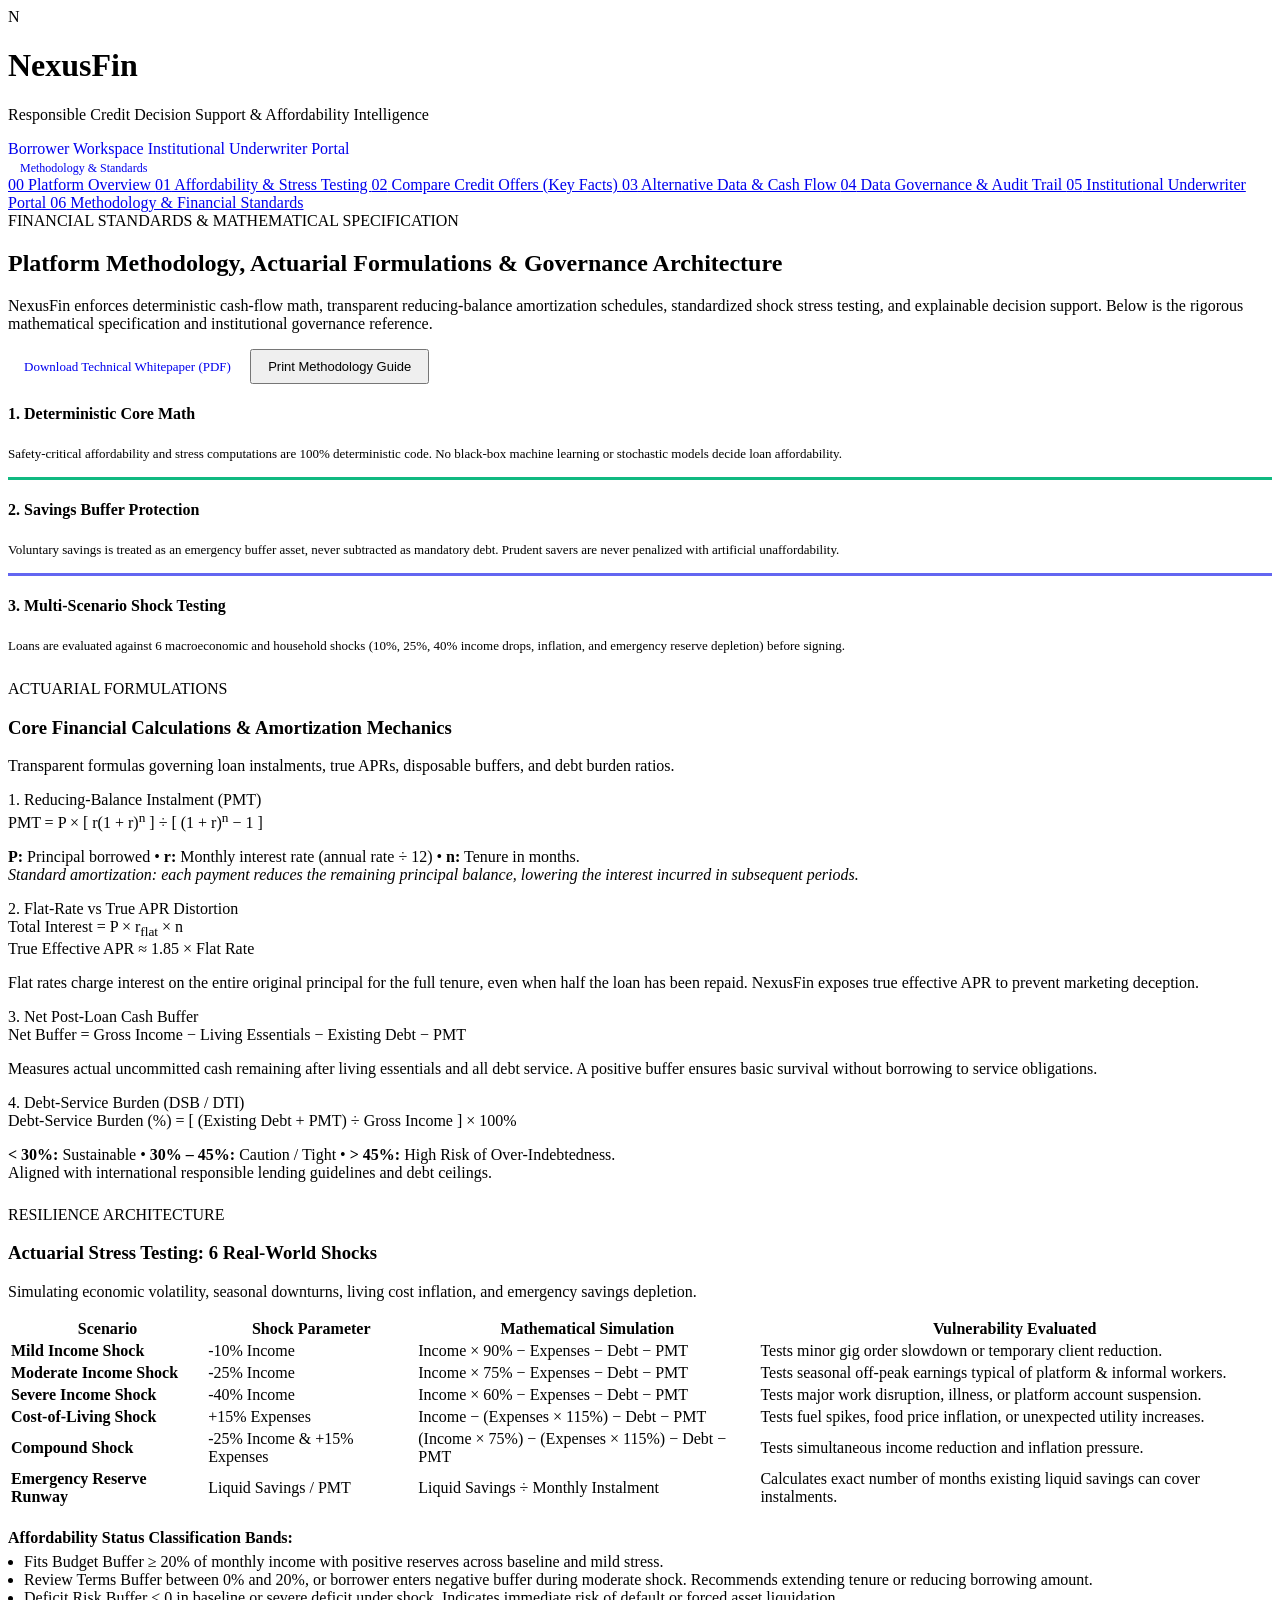
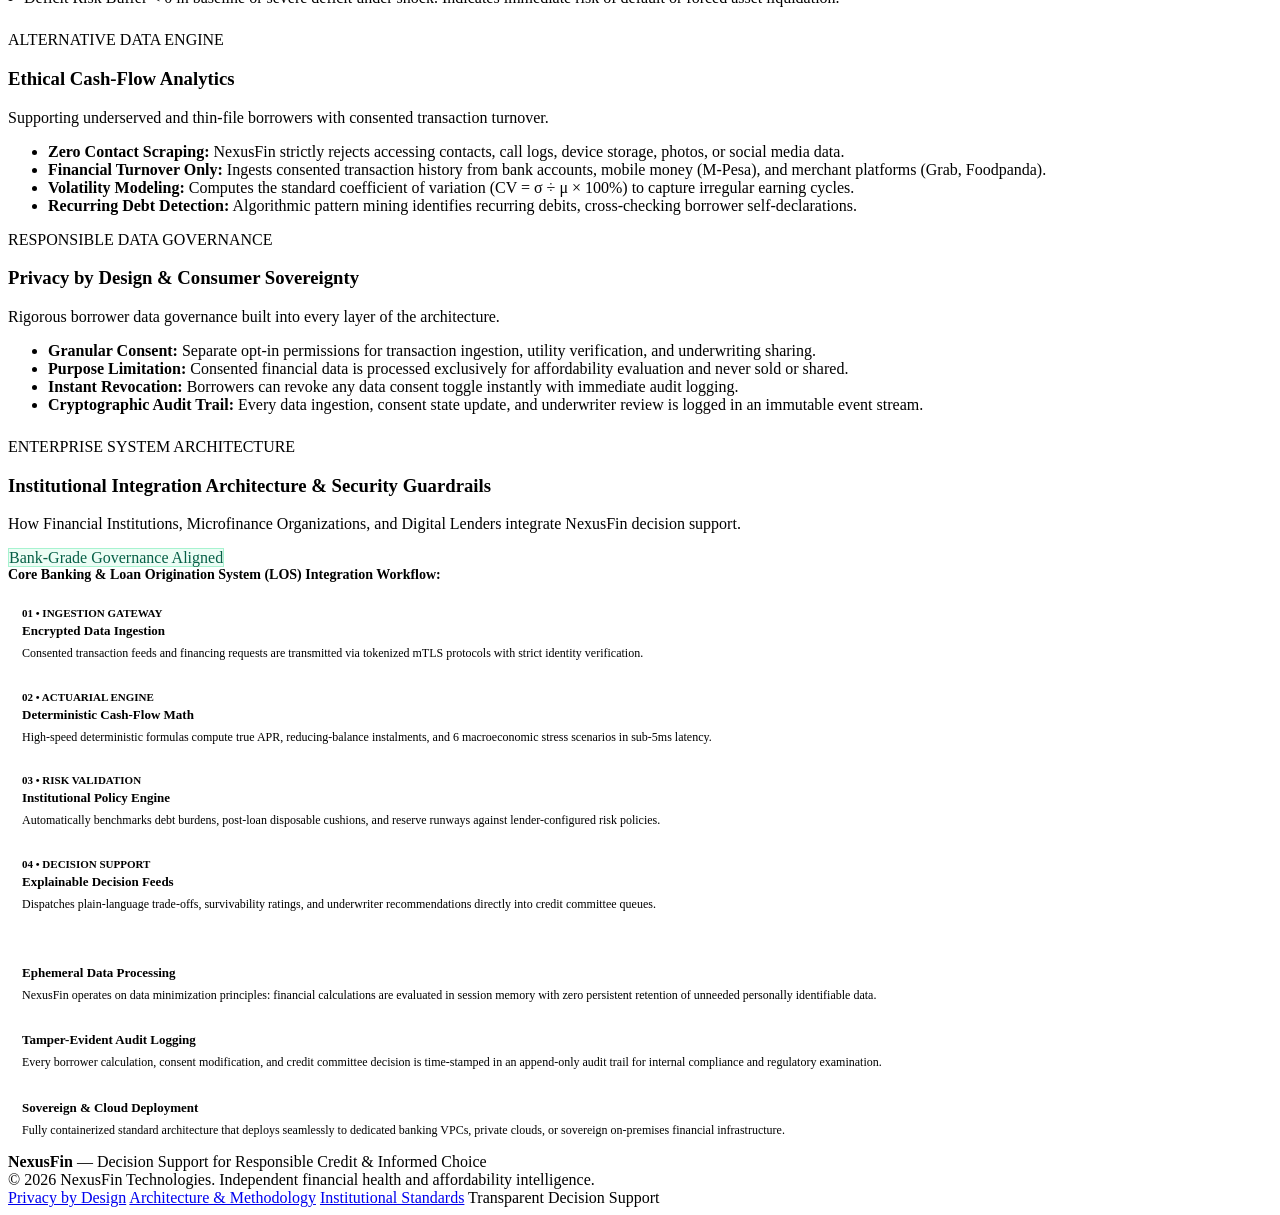
==== frontend/methodology.html @ 2a2f8e30 "feat(pages): separate Methodology workspace and rebuild clean Platform Overview landing page" ====
<!DOCTYPE html>
<html lang="en">
<head>
  <meta charset="UTF-8">
  <meta name="viewport" content="width=device-width, initial-scale=1.0">
  <title>Methodology &amp; Financial Standards — NexusFin</title>
  <link rel="preconnect" href="https://fonts.googleapis.com">
  <link rel="preconnect" href="https://fonts.gstatic.com" crossorigin>
  <link href="https://fonts.googleapis.com/css2?family=Inter:wght@400;500;600;700;800&family=JetBrains+Mono:wght@400;600&display=swap" rel="stylesheet">
  <link rel="stylesheet" href="/css/styles.css">
</head>
<body>

  <!-- Site Header -->
  <header class="site-header">
    <div class="header-container">
      <a href="/" class="brand-wrapper" style="text-decoration:none;color:inherit;">
        <div class="brand-logo">N</div>
        <div class="brand-info">
          <h1>Nexus<span>Fin</span></h1>
          <p>Responsible Credit Decision Support &amp; Affordability Intelligence</p>
        </div>
      </a>

      <div class="header-controls">
        <div class="mode-toggle-group">
          <a href="/assessment" class="mode-btn" style="text-decoration:none;">Borrower Workspace</a>
          <a href="/underwriter" class="mode-btn" style="text-decoration:none;">Institutional Underwriter Portal</a>
        </div>

        <a href="/methodology" class="btn-hero btn-ghost active" style="padding:6px 12px;font-size:12px;border:1px solid var(--ink-200);text-decoration:none;">
          Methodology &amp; Standards
        </a>
      </div>
    </div>
  </header>

  <!-- Workspace Navigation Tabs -->
  <nav class="workspace-tabs">
    <div class="tabs-container">
      <a href="/" class="tab-nav-btn">
        <span class="tab-num">00</span> Platform Overview
      </a>
      <a href="/assessment" class="tab-nav-btn">
        <span class="tab-num">01</span> Affordability &amp; Stress Testing
      </a>
      <a href="/compare" class="tab-nav-btn">
        <span class="tab-num">02</span> Compare Credit Offers (Key Facts)
      </a>
      <a href="/transactions" class="tab-nav-btn">
        <span class="tab-num">03</span> Alternative Data &amp; Cash Flow
      </a>
      <a href="/governance" class="tab-nav-btn">
        <span class="tab-num">04</span> Data Governance &amp; Audit Trail
      </a>
      <a href="/underwriter" class="tab-nav-btn">
        <span class="tab-num">05</span> Institutional Underwriter Portal
      </a>
      <a href="/methodology" class="tab-nav-btn active">
        <span class="tab-num">06</span> Methodology &amp; Financial Standards
      </a>
    </div>
  </nav>

  <!-- Dedicated Page Banner -->
  <section class="page-banner">
    <div class="page-banner-container">
      <div class="page-banner-title">
        <span class="eyebrow-tag">FINANCIAL STANDARDS &amp; MATHEMATICAL SPECIFICATION</span>
        <h2>Platform Methodology, Actuarial Formulations &amp; Governance Architecture</h2>
        <p>
          NexusFin enforces deterministic cash-flow math, transparent reducing-balance amortization schedules, standardized shock stress testing, and explainable decision support. Below is the rigorous mathematical specification and institutional governance reference.
        </p>
      </div>
      <div class="page-banner-actions">
        <a href="/api/pitch-deck/download" class="btn-hero btn-primary" download="NexusFin_Technical_Specification.pdf" style="text-decoration:none;font-size:13px;padding:8px 16px;">
          Download Technical Whitepaper (PDF)
        </a>
        <button type="button" class="btn-hero btn-outline" onclick="window.print();" style="font-size:13px;padding:8px 16px;">
          Print Methodology Guide
        </button>
      </div>
    </div>
  </section>

  <!-- Main Content Workspace -->
  <main class="workspace-content">
    <div id="methodology" class="tab-pane">
      <div class="methodology-container">

        <!-- Core Tenets Grid -->
        <div class="grid-three-col" style="margin-bottom:1.5rem;">
          <div class="panel" style="border-top:3px solid var(--accent);">
            <h4>1. Deterministic Core Math</h4>
            <p style="font-size:13px;color:var(--ink-700);line-height:1.5;">
              Safety-critical affordability and stress computations are 100% deterministic code. No black-box machine learning or stochastic models decide loan affordability.
            </p>
          </div>
          <div class="panel" style="border-top:3px solid #10b981;">
            <h4>2. Savings Buffer Protection</h4>
            <p style="font-size:13px;color:var(--ink-700);line-height:1.5;">
              Voluntary savings is treated as an emergency buffer asset, never subtracted as mandatory debt. Prudent savers are never penalized with artificial unaffordability.
            </p>
          </div>
          <div class="panel" style="border-top:3px solid #6366f1;">
            <h4>3. Multi-Scenario Shock Testing</h4>
            <p style="font-size:13px;color:var(--ink-700);line-height:1.5;">
              Loans are evaluated against 6 macroeconomic and household shocks (10%, 25%, 40% income drops, inflation, and emergency reserve depletion) before signing.
            </p>
          </div>
        </div>

        <!-- Section 1: Mathematical Foundations -->
        <div class="panel" style="margin-bottom:1.5rem;">
          <div class="panel-header">
            <div>
              <span class="eyebrow-tag">ACTUARIAL FORMULATIONS</span>
              <h3>Core Financial Calculations &amp; Amortization Mechanics</h3>
              <p>Transparent formulas governing loan instalments, true APRs, disposable buffers, and debt burden ratios.</p>
            </div>
          </div>

          <div class="form-grid" style="grid-template-columns: repeat(auto-fit, minmax(280px, 1fr)); gap:1.25rem;">
            
            <!-- Formula 1: Reducing-Balance Monthly Payment -->
            <div class="methodology-card">
              <div class="methodology-card-title">1. Reducing-Balance Instalment (PMT)</div>
              <div class="formula-box">
                <span class="math-expr">PMT = P &times; [ r(1 + r)<sup>n</sup> ] &divide; [ (1 + r)<sup>n</sup> &minus; 1 ]</span>
              </div>
              <p class="methodology-card-desc">
                <strong>P:</strong> Principal borrowed &bull; <strong>r:</strong> Monthly interest rate (annual rate &divide; 12) &bull; <strong>n:</strong> Tenure in months.<br>
                <em>Standard amortization: each payment reduces the remaining principal balance, lowering the interest incurred in subsequent periods.</em>
              </p>
            </div>

            <!-- Formula 2: Flat Rate vs True APR -->
            <div class="methodology-card">
              <div class="methodology-card-title">2. Flat-Rate vs True APR Distortion</div>
              <div class="formula-box">
                <span class="math-expr">Total Interest = P &times; r<sub>flat</sub> &times; n<br>True Effective APR &asymp; 1.85 &times; Flat Rate</span>
              </div>
              <p class="methodology-card-desc">
                Flat rates charge interest on the entire original principal for the full tenure, even when half the loan has been repaid. NexusFin exposes true effective APR to prevent marketing deception.
              </p>
            </div>

            <!-- Formula 3: Post-Loan Disposable Buffer -->
            <div class="methodology-card">
              <div class="methodology-card-title">3. Net Post-Loan Cash Buffer</div>
              <div class="formula-box">
                <span class="math-expr">Net Buffer = Gross Income &minus; Living Essentials &minus; Existing Debt &minus; PMT</span>
              </div>
              <p class="methodology-card-desc">
                Measures actual uncommitted cash remaining after living essentials and all debt service. A positive buffer ensures basic survival without borrowing to service obligations.
              </p>
            </div>

            <!-- Formula 4: Debt-Service Burden (DSB / DTI) -->
            <div class="methodology-card">
              <div class="methodology-card-title">4. Debt-Service Burden (DSB / DTI)</div>
              <div class="formula-box">
                <span class="math-expr">Debt-Service Burden (%) = [ (Existing Debt + PMT) &divide; Gross Income ] &times; 100%</span>
              </div>
              <p class="methodology-card-desc">
                <strong>&lt; 30%:</strong> Sustainable &bull; <strong>30% &ndash; 45%:</strong> Caution / Tight &bull; <strong>&gt; 45%:</strong> High Risk of Over-Indebtedness.<br>
                Aligned with international responsible lending guidelines and debt ceilings.
              </p>
            </div>

          </div>
        </div>

        <!-- Section 2: Actuarial Stress Testing Framework -->
        <div class="panel" style="margin-bottom:1.5rem;">
          <div class="panel-header">
            <div>
              <span class="eyebrow-tag">RESILIENCE ARCHITECTURE</span>
              <h3>Actuarial Stress Testing: 6 Real-World Shocks</h3>
              <p>Simulating economic volatility, seasonal downturns, living cost inflation, and emergency savings depletion.</p>
            </div>
          </div>

          <div class="stress-table-wrapper">
            <table class="nexus-table">
              <thead>
                <tr>
                  <th>Scenario</th>
                  <th>Shock Parameter</th>
                  <th>Mathematical Simulation</th>
                  <th>Vulnerability Evaluated</th>
                </tr>
              </thead>
              <tbody>
                <tr>
                  <td><strong>Mild Income Shock</strong></td>
                  <td>-10% Income</td>
                  <td><span class="math-expr">Income &times; 90% &minus; Expenses &minus; Debt &minus; PMT</span></td>
                  <td>Tests minor gig order slowdown or temporary client reduction.</td>
                </tr>
                <tr>
                  <td><strong>Moderate Income Shock</strong></td>
                  <td>-25% Income</td>
                  <td><span class="math-expr">Income &times; 75% &minus; Expenses &minus; Debt &minus; PMT</span></td>
                  <td>Tests seasonal off-peak earnings typical of platform &amp; informal workers.</td>
                </tr>
                <tr>
                  <td><strong>Severe Income Shock</strong></td>
                  <td>-40% Income</td>
                  <td><span class="math-expr">Income &times; 60% &minus; Expenses &minus; Debt &minus; PMT</span></td>
                  <td>Tests major work disruption, illness, or platform account suspension.</td>
                </tr>
                <tr>
                  <td><strong>Cost-of-Living Shock</strong></td>
                  <td>+15% Expenses</td>
                  <td><span class="math-expr">Income &minus; (Expenses &times; 115%) &minus; Debt &minus; PMT</span></td>
                  <td>Tests fuel spikes, food price inflation, or unexpected utility increases.</td>
                </tr>
                <tr>
                  <td><strong>Compound Shock</strong></td>
                  <td>-25% Income &amp; +15% Expenses</td>
                  <td><span class="math-expr">(Income &times; 75%) &minus; (Expenses &times; 115%) &minus; Debt &minus; PMT</span></td>
                  <td>Tests simultaneous income reduction and inflation pressure.</td>
                </tr>
                <tr>
                  <td><strong>Emergency Reserve Runway</strong></td>
                  <td>Liquid Savings / PMT</td>
                  <td><span class="math-expr">Liquid Savings &divide; Monthly Instalment</span></td>
                  <td>Calculates exact number of months existing liquid savings can cover instalments.</td>
                </tr>
              </tbody>
            </table>
          </div>

          <div class="disclosure-box" style="margin-top:1.25rem;">
            <strong>Affordability Status Classification Bands:</strong>
            <ul style="margin:6px 0 0 16px;padding:0;">
              <li><span class="badge-status healthy">Fits Budget</span> Buffer &ge; 20% of monthly income with positive reserves across baseline and mild stress.</li>
              <li><span class="badge-status tight">Review Terms</span> Buffer between 0% and 20%, or borrower enters negative buffer during moderate shock. Recommends extending tenure or reducing borrowing amount.</li>
              <li><span class="badge-status deficit">Deficit Risk</span> Buffer &lt; 0 in baseline or severe deficit under shock. Indicates immediate risk of default or forced asset liquidation.</li>
            </ul>
          </div>
        </div>

        <!-- Section 3: Alternative Data & Privacy by Design -->
        <div class="grid-two-col" style="margin-bottom:1.5rem;">
          <div class="panel">
            <div class="panel-header">
              <div>
                <span class="eyebrow-tag">ALTERNATIVE DATA ENGINE</span>
                <h3>Ethical Cash-Flow Analytics</h3>
                <p>Supporting underserved and thin-file borrowers with consented transaction turnover.</p>
              </div>
            </div>
            <ul class="bullet-list">
              <li><strong>Zero Contact Scraping:</strong> NexusFin strictly rejects accessing contacts, call logs, device storage, photos, or social media data.</li>
              <li><strong>Financial Turnover Only:</strong> Ingests consented transaction history from bank accounts, mobile money (M-Pesa), and merchant platforms (Grab, Foodpanda).</li>
              <li><strong>Volatility Modeling:</strong> Computes the standard coefficient of variation (<span class="math-expr">CV = &sigma; &divide; &mu; &times; 100%</span>) to capture irregular earning cycles.</li>
              <li><strong>Recurring Debt Detection:</strong> Algorithmic pattern mining identifies recurring debits, cross-checking borrower self-declarations.</li>
            </ul>
          </div>

          <div class="panel">
            <div class="panel-header">
              <div>
                <span class="eyebrow-tag">RESPONSIBLE DATA GOVERNANCE</span>
                <h3>Privacy by Design &amp; Consumer Sovereignty</h3>
                <p>Rigorous borrower data governance built into every layer of the architecture.</p>
              </div>
            </div>
            <ul class="bullet-list">
              <li><strong>Granular Consent:</strong> Separate opt-in permissions for transaction ingestion, utility verification, and underwriting sharing.</li>
              <li><strong>Purpose Limitation:</strong> Consented financial data is processed exclusively for affordability evaluation and never sold or shared.</li>
              <li><strong>Instant Revocation:</strong> Borrowers can revoke any data consent toggle instantly with immediate audit logging.</li>
              <li><strong>Cryptographic Audit Trail:</strong> Every data ingestion, consent state update, and underwriter review is logged in an immutable event stream.</li>
            </ul>
          </div>
        </div>

        <!-- Section 4: Enterprise Institutional Architecture & Security Guardrails -->
        <div class="panel">
          <div class="panel-header">
            <div>
              <span class="eyebrow-tag">ENTERPRISE SYSTEM ARCHITECTURE</span>
              <h3>Institutional Integration Architecture &amp; Security Guardrails</h3>
              <p>How Financial Institutions, Microfinance Organizations, and Digital Lenders integrate NexusFin decision support.</p>
            </div>
            <div>
              <span class="badge-pill" style="background:#ecfdf5;color:#065f46;border:1px solid #a7f3d0;">Bank-Grade Governance Aligned</span>
            </div>
          </div>

          <!-- Enterprise Integration Flow Pipeline -->
          <div style="margin-bottom:1.5rem;">
            <h4 style="font-size:14px;color:var(--ink-900);margin:0 0 10px;">Core Banking &amp; Loan Origination System (LOS) Integration Workflow:</h4>
            <div class="form-grid" style="grid-template-columns: repeat(4, 1fr); gap:1rem;">
              <div style="background:var(--white);border:1px solid var(--ink-200);border-radius:var(--radius-md);padding:14px;">
                <div style="font-size:11px;font-weight:700;color:var(--accent);margin-bottom:4px;text-transform:uppercase;">01 • Ingestion Gateway</div>
                <div style="font-weight:700;font-size:13px;color:var(--ink-900);margin-bottom:6px;">Encrypted Data Ingestion</div>
                <p style="font-size:12px;color:var(--ink-600);margin:0;line-height:1.45;">
                  Consented transaction feeds and financing requests are transmitted via tokenized mTLS protocols with strict identity verification.
                </p>
              </div>

              <div style="background:var(--white);border:1px solid var(--ink-200);border-radius:var(--radius-md);padding:14px;">
                <div style="font-size:11px;font-weight:700;color:var(--accent);margin-bottom:4px;text-transform:uppercase;">02 • Actuarial Engine</div>
                <div style="font-weight:700;font-size:13px;color:var(--ink-900);margin-bottom:6px;">Deterministic Cash-Flow Math</div>
                <p style="font-size:12px;color:var(--ink-600);margin:0;line-height:1.45;">
                  High-speed deterministic formulas compute true APR, reducing-balance instalments, and 6 macroeconomic stress scenarios in sub-5ms latency.
                </p>
              </div>

              <div style="background:var(--white);border:1px solid var(--ink-200);border-radius:var(--radius-md);padding:14px;">
                <div style="font-size:11px;font-weight:700;color:var(--accent);margin-bottom:4px;text-transform:uppercase;">03 • Risk Validation</div>
                <div style="font-weight:700;font-size:13px;color:var(--ink-900);margin-bottom:6px;">Institutional Policy Engine</div>
                <p style="font-size:12px;color:var(--ink-600);margin:0;line-height:1.45;">
                  Automatically benchmarks debt burdens, post-loan disposable cushions, and reserve runways against lender-configured risk policies.
                </p>
              </div>

              <div style="background:var(--white);border:1px solid var(--ink-200);border-radius:var(--radius-md);padding:14px;">
                <div style="font-size:11px;font-weight:700;color:var(--accent);margin-bottom:4px;text-transform:uppercase;">04 • Decision Support</div>
                <div style="font-weight:700;font-size:13px;color:var(--ink-900);margin-bottom:6px;">Explainable Decision Feeds</div>
                <p style="font-size:12px;color:var(--ink-600);margin:0;line-height:1.45;">
                  Dispatches plain-language trade-offs, survivability ratings, and underwriter recommendations directly into credit committee queues.
                </p>
              </div>
            </div>
          </div>

          <!-- Institutional Security Pillars -->
          <div class="form-grid" style="grid-template-columns: repeat(3, 1fr); gap:1.25rem;">
            <div style="background:var(--surface-alt);border:1px solid var(--ink-200);border-radius:var(--radius-md);padding:14px;">
              <h5 style="margin:0 0 6px;font-size:13px;color:var(--ink-900);">Ephemeral Data Processing</h5>
              <p style="font-size:12px;color:var(--ink-600);margin:0;line-height:1.45;">
                NexusFin operates on data minimization principles: financial calculations are evaluated in session memory with zero persistent retention of unneeded personally identifiable data.
              </p>
            </div>

            <div style="background:var(--surface-alt);border:1px solid var(--ink-200);border-radius:var(--radius-md);padding:14px;">
              <h5 style="margin:0 0 6px;font-size:13px;color:var(--ink-900);">Tamper-Evident Audit Logging</h5>
              <p style="font-size:12px;color:var(--ink-600);margin:0;line-height:1.45;">
                Every borrower calculation, consent modification, and credit committee decision is time-stamped in an append-only audit trail for internal compliance and regulatory examination.
              </p>
            </div>

            <div style="background:var(--surface-alt);border:1px solid var(--ink-200);border-radius:var(--radius-md);padding:14px;">
              <h5 style="margin:0 0 6px;font-size:13px;color:var(--ink-900);">Sovereign &amp; Cloud Deployment</h5>
              <p style="font-size:12px;color:var(--ink-600);margin:0;line-height:1.45;">
                Fully containerized standard architecture that deploys seamlessly to dedicated banking VPCs, private clouds, or sovereign on-premises financial infrastructure.
              </p>
            </div>
          </div>
        </div>

      </div>
    </div>
  </main>

  <!-- Site Footer -->
  <footer class="site-footer">
    <div class="footer-container">
      <div>
        <strong>NexusFin</strong> — Decision Support for Responsible Credit &amp; Informed Choice<br>
        <span>© 2026 NexusFin Technologies. Independent financial health and affordability intelligence.</span>
      </div>
      <div class="footer-badges">
        <a href="/governance" class="footer-badge-pill">Privacy by Design</a>
        <a href="/methodology" class="footer-badge-pill">Architecture &amp; Methodology</a>
        <a href="/methodology" class="footer-badge-pill">Institutional Standards</a>
        <span class="footer-badge-pill">Transparent Decision Support</span>
      </div>
    </div>
  </footer>

  <!-- Scripts -->
  <script src="/js/api.js"></script>
  <script src="/js/state.js"></script>
  <script src="/js/ui.js"></script>
  <script src="/js/app.js"></script>
</body>
</html>
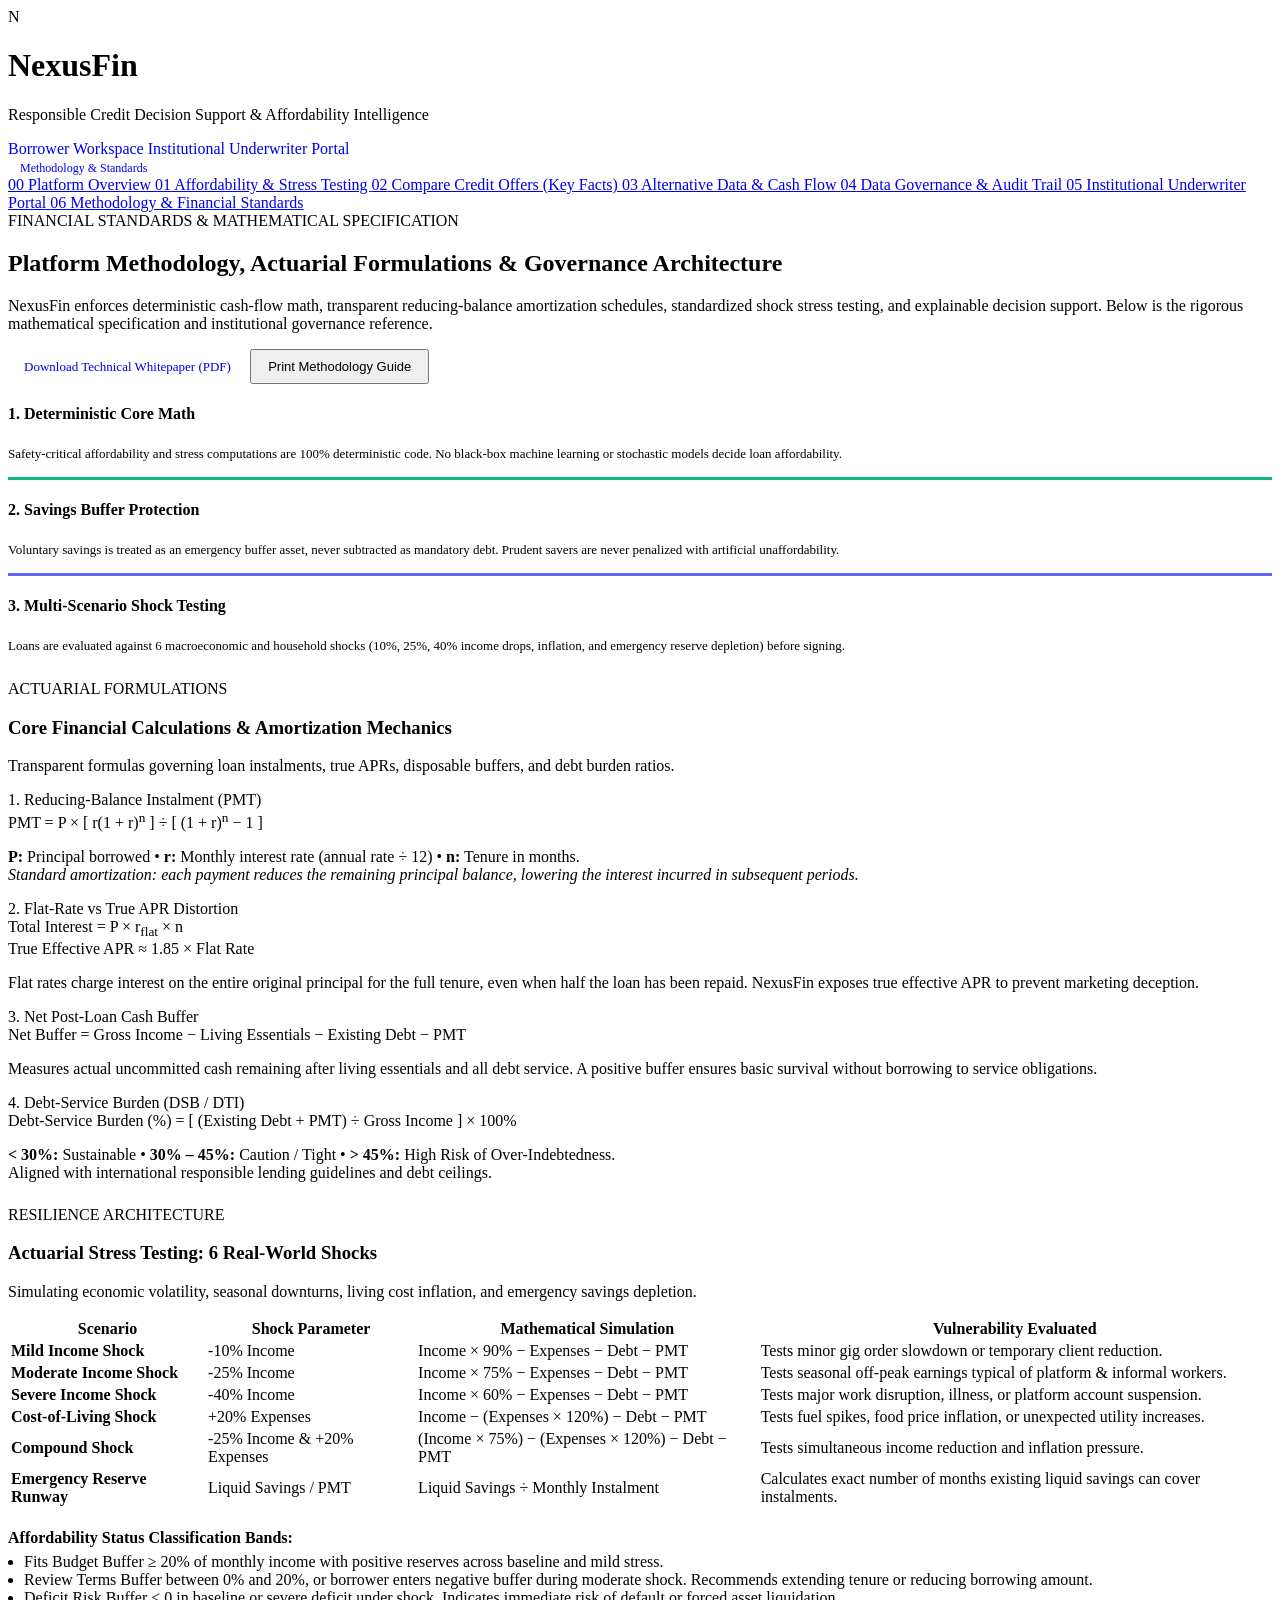
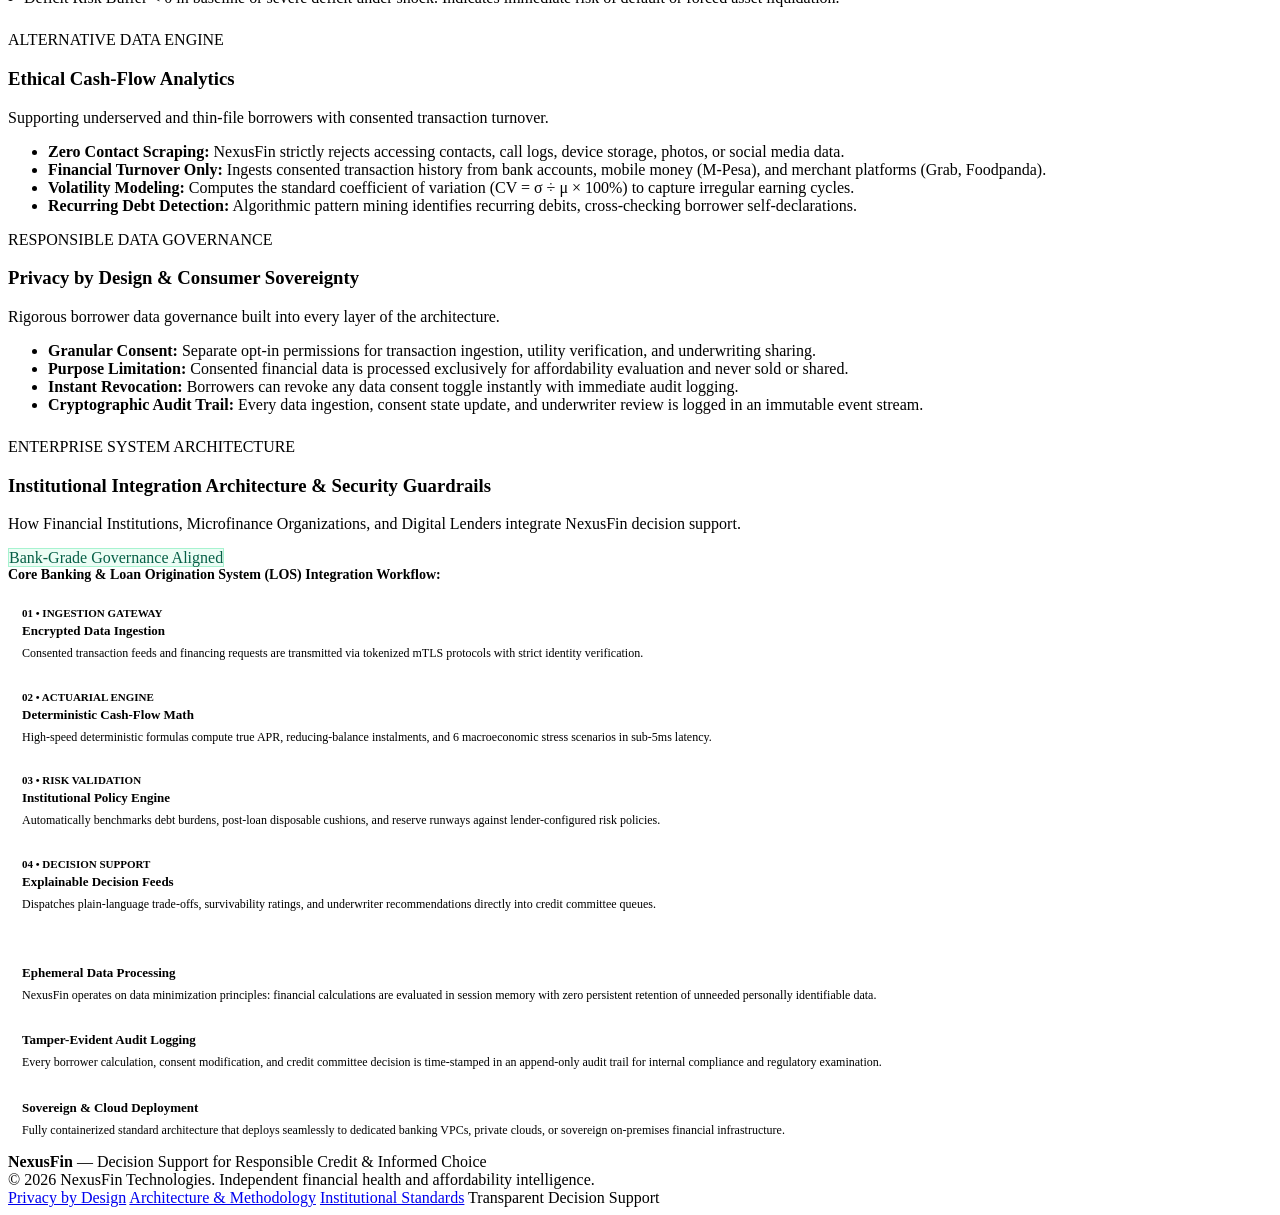
==== commit d2dad5a2: "docs: synchronize methodology shock parameters with actuarial stress testing implementation" ====
--- a/frontend/methodology.html
+++ b/frontend/methodology.html
@@ -212,14 +212,14 @@
                 </tr>
                 <tr>
                   <td><strong>Cost-of-Living Shock</strong></td>
-                  <td>+15% Expenses</td>
-                  <td><span class="math-expr">Income &minus; (Expenses &times; 115%) &minus; Debt &minus; PMT</span></td>
+                  <td>+20% Expenses</td>
+                  <td><span class="math-expr">Income &minus; (Expenses &times; 120%) &minus; Debt &minus; PMT</span></td>
                   <td>Tests fuel spikes, food price inflation, or unexpected utility increases.</td>
                 </tr>
                 <tr>
                   <td><strong>Compound Shock</strong></td>
-                  <td>-25% Income &amp; +15% Expenses</td>
-                  <td><span class="math-expr">(Income &times; 75%) &minus; (Expenses &times; 115%) &minus; Debt &minus; PMT</span></td>
+                  <td>-25% Income &amp; +20% Expenses</td>
+                  <td><span class="math-expr">(Income &times; 75%) &minus; (Expenses &times; 120%) &minus; Debt &minus; PMT</span></td>
                   <td>Tests simultaneous income reduction and inflation pressure.</td>
                 </tr>
                 <tr>
